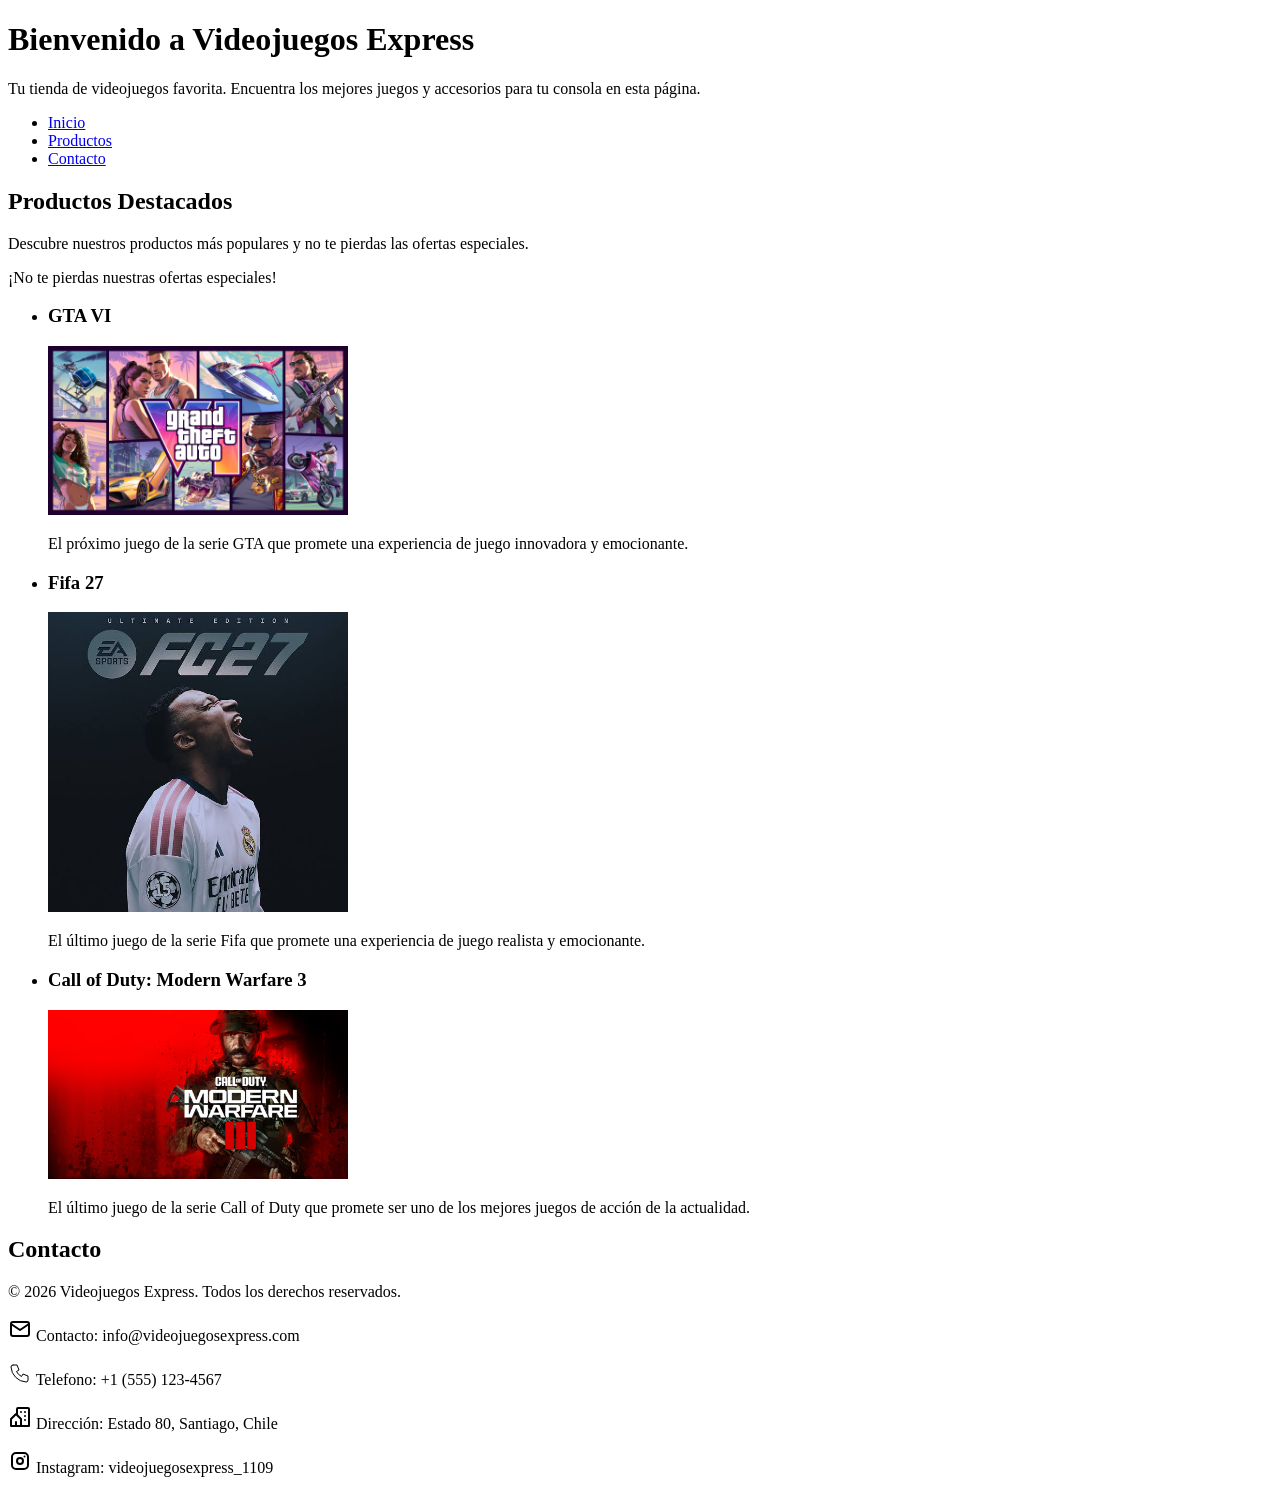
==== index.html @ a5ce564c "Primer commit" ====
<!DOCTYPE html>
<html lang="es">
<head>
    <meta charset="UTF-8">
    <meta name="description" content="Videojuegos Express - Tu tienda de videojuegos favorita">
    <title>Videojuegos Express</title>
</head>
<body>
    <header>
        <h1>Bienvenido a Videojuegos Express</h1>
        <p>Tu tienda de videojuegos favorita. Encuentra los mejores juegos y 
        accesorios para tu consola en esta página.</p>
        <nav>
            <ul>
                <li><a href="index.html" target="_blank">Inicio</a></li>
                <li><a href="productos.html" target="_blank">Productos</a></li>
                <li><a href="contacto.html" target="_blank"> Contacto</a></li>
            </ul>
        </nav>
    </header>

    <main>
        <section>
        <h2>Productos Destacados</h2>
        <p>Descubre nuestros productos más populares y no te pierdas las ofertas especiales.</p>
        <p>¡No te pierdas nuestras ofertas especiales!</p>
            <ul>
                <li>
                    <h3>GTA VI</h3>
                    <img src="./Imagenes/poster_full.0az_iud2g3y4j.avif" alt="GTA VI" width="300">
                    <p>El próximo juego de la serie GTA que promete una experiencia de juego innovadora y emocionante.</p>
                </li>

                <li>
                    <h3> Fifa 27</h3>
                    <img src="./Imagenes/images.jpg" alt="Fifa 27" width="300">
                    <p>El último juego de la serie Fifa que promete una experiencia de juego realista y emocionante.</p>
                </li>

                <li>
                    <h3>Call of Duty: Modern Warfare 3</h3>
                    <img src="./Imagenes/64ea9f0e-6c8f-44f9-8866-429edbad9784.jpg" alt="Call of Duty: Modern Warfare 3" width="300">
                    <p>El último juego de la serie Call of Duty que promete ser uno de los mejores juegos de acción de la actualidad.</p>
                </li>
            </ul>
        </section>
    </main>

    <footer>
        <header>
            <h2>Contacto</h2>
        </header>
        <p>&copy; 2026 Videojuegos Express. Todos los derechos reservados.</p>
        <p> <svg xmlns="http://www.w3.org/2000/svg" width="24" height="24" viewBox="0 0 24 24" fill="none" stroke="currentColor" stroke-width="2" stroke-linecap="round" stroke-linejoin="round" class="icon icon-tabler icons-tabler-outline icon-tabler-mail"><path stroke="none" d="M0 0h24v24H0z" fill="none" /><path d="M3 7a2 2 0 0 1 2 -2h14a2 2 0 0 1 2 2v10a2 2 0 0 1 -2 2h-14a2 2 0 0 1 -2 -2v-10" /><path d="M3 7l9 6l9 -6" /></svg> Contacto: info@videojuegosexpress.com</p>
        <p> <svg xmlns="http://www.w3.org/2000/svg" width="24" height="24" viewBox="0 0 24 24" fill="none" stroke="currentColor" stroke-width="1" stroke-linecap="round" stroke-linejoin="round" class="icon icon-tabler icons-tabler-outline icon-tabler-phone"><path stroke="none" d="M0 0h24v24H0z" fill="none" /><path d="M5 4h4l2 5l-2.5 1.5a11 11 0 0 0 5 5l1.5 -2.5l5 2v4a2 2 0 0 1 -2 2a16 16 0 0 1 -15 -15a2 2 0 0 1 2 -2" /></svg> Telefono: +1 (555) 123-4567</p>
        <p> <svg xmlns="http://www.w3.org/2000/svg" width="24" height="24" viewBox="0 0 24 24" fill="none" stroke="currentColor" stroke-width="2" stroke-linecap="round" stroke-linejoin="round" class="icon icon-tabler icons-tabler-outline icon-tabler-building-community"><path stroke="none" d="M0 0h24v24H0z" fill="none" /><path d="M8 9l5 5v7h-5v-4m0 4h-5v-7l5 -5m1 1v-6a1 1 0 0 1 1 -1h10a1 1 0 0 1 1 1v17h-8" /><path d="M13 7l0 .01" /><path d="M17 7l0 .01" /><path d="M17 11l0 .01" /><path d="M17 15l0 .01" /></svg> Dirección: Estado 80, Santiago, Chile</p>
        <p> <svg xmlns="http://www.w3.org/2000/svg" width="24" height="24" viewBox="0 0 24 24" fill="none" stroke="currentColor" stroke-width="2" stroke-linecap="round" stroke-linejoin="round" class="icon icon-tabler icons-tabler-outline icon-tabler-brand-instagram"><path stroke="none" d="M0 0h24v24H0z" fill="none" /><path d="M4 8a4 4 0 0 1 4 -4h8a4 4 0 0 1 4 4v8a4 4 0 0 1 -4 4h-8a4 4 0 0 1 -4 -4l0 -8" /><path d="M9 12a3 3 0 1 0 6 0a3 3 0 0 0 -6 0" /><path d="M16.5 7.5v.01" /></svg> Instagram: videojuegosexpress_1109</p>

    </footer>
    
</body>
</html>
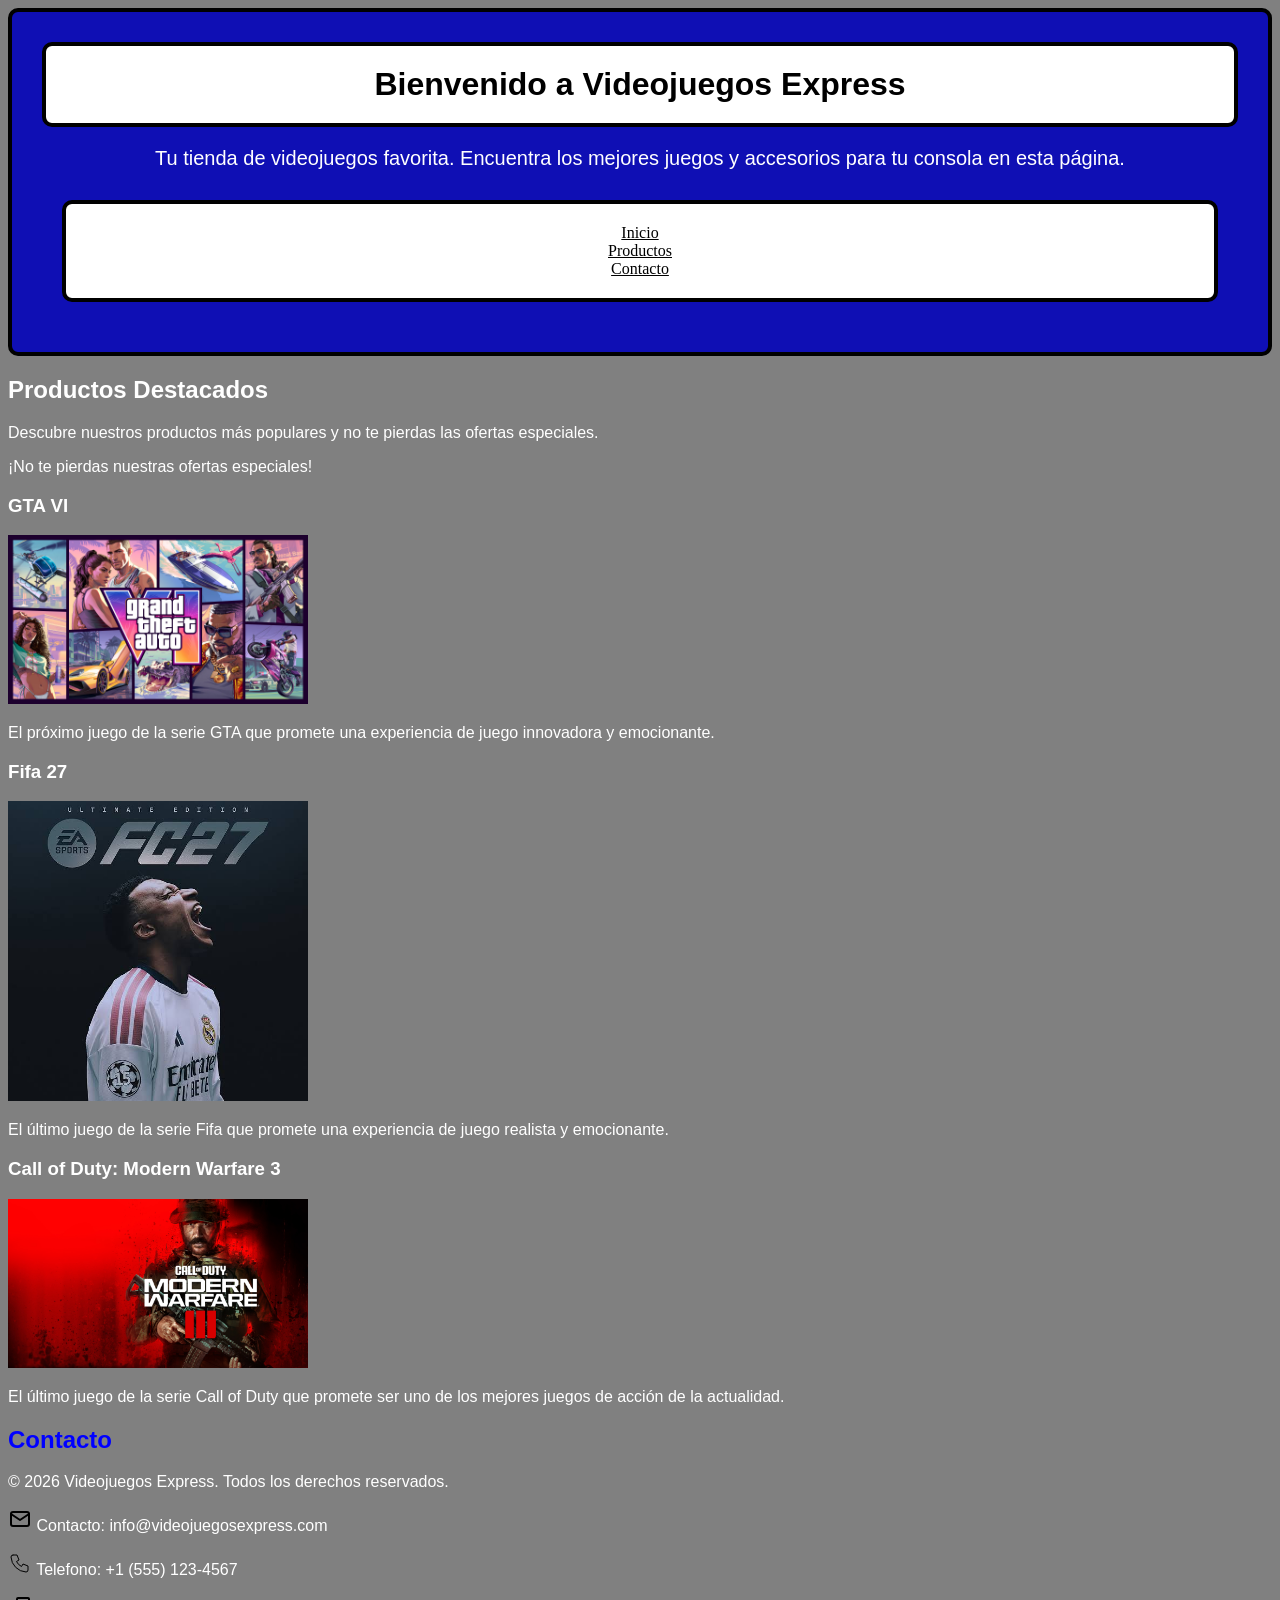
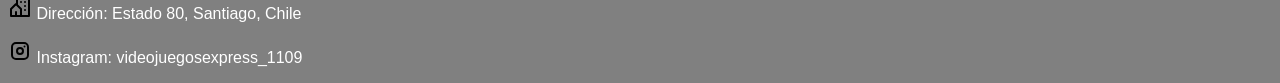
==== commit 7a06e849: "Semana 2" ====
--- a/index.html
+++ b/index.html
@@ -3,20 +3,25 @@
 <head>
     <meta charset="UTF-8">
     <meta name="description" content="Videojuegos Express - Tu tienda de videojuegos favorita">
+    <link rel="stylesheet" href="CSS/style.css">
     <title>Videojuegos Express</title>
 </head>
 <body>
     <header>
         <h1>Bienvenido a Videojuegos Express</h1>
-        <p>Tu tienda de videojuegos favorita. Encuentra los mejores juegos y 
+        <p class="description">Tu tienda de videojuegos favorita. Encuentra los mejores juegos y 
         accesorios para tu consola en esta página.</p>
+        <header class="navegador">
         <nav>
             <ul>
-                <li><a href="index.html" target="_blank">Inicio</a></li>
-                <li><a href="productos.html" target="_blank">Productos</a></li>
-                <li><a href="contacto.html" target="_blank"> Contacto</a></li>
+                <div>
+                <li><a href="index.html">Inicio</a></li>
+                </div>
+                <li><a href="productos.html" >Productos</a></li>
+                <li><a href="contacto.html"> Contacto</a></li>
             </ul>
         </nav>
+        </header>
     </header>
 
     <main>
@@ -31,7 +36,7 @@
                     <p>El próximo juego de la serie GTA que promete una experiencia de juego innovadora y emocionante.</p>
                 </li>
 
-                <li>
+                <li position="relative">
                     <h3> Fifa 27</h3>
                     <img src="./Imagenes/images.jpg" alt="Fifa 27" width="300">
                     <p>El último juego de la serie Fifa que promete una experiencia de juego realista y emocionante.</p>
@@ -47,14 +52,12 @@
     </main>
 
     <footer>
-        <header>
-            <h2>Contacto</h2>
-        </header>
+            <h2 id="titulo-footer">Contacto</h2>
         <p>&copy; 2026 Videojuegos Express. Todos los derechos reservados.</p>
-        <p> <svg xmlns="http://www.w3.org/2000/svg" width="24" height="24" viewBox="0 0 24 24" fill="none" stroke="currentColor" stroke-width="2" stroke-linecap="round" stroke-linejoin="round" class="icon icon-tabler icons-tabler-outline icon-tabler-mail"><path stroke="none" d="M0 0h24v24H0z" fill="none" /><path d="M3 7a2 2 0 0 1 2 -2h14a2 2 0 0 1 2 2v10a2 2 0 0 1 -2 2h-14a2 2 0 0 1 -2 -2v-10" /><path d="M3 7l9 6l9 -6" /></svg> Contacto: info@videojuegosexpress.com</p>
-        <p> <svg xmlns="http://www.w3.org/2000/svg" width="24" height="24" viewBox="0 0 24 24" fill="none" stroke="currentColor" stroke-width="1" stroke-linecap="round" stroke-linejoin="round" class="icon icon-tabler icons-tabler-outline icon-tabler-phone"><path stroke="none" d="M0 0h24v24H0z" fill="none" /><path d="M5 4h4l2 5l-2.5 1.5a11 11 0 0 0 5 5l1.5 -2.5l5 2v4a2 2 0 0 1 -2 2a16 16 0 0 1 -15 -15a2 2 0 0 1 2 -2" /></svg> Telefono: +1 (555) 123-4567</p>
-        <p> <svg xmlns="http://www.w3.org/2000/svg" width="24" height="24" viewBox="0 0 24 24" fill="none" stroke="currentColor" stroke-width="2" stroke-linecap="round" stroke-linejoin="round" class="icon icon-tabler icons-tabler-outline icon-tabler-building-community"><path stroke="none" d="M0 0h24v24H0z" fill="none" /><path d="M8 9l5 5v7h-5v-4m0 4h-5v-7l5 -5m1 1v-6a1 1 0 0 1 1 -1h10a1 1 0 0 1 1 1v17h-8" /><path d="M13 7l0 .01" /><path d="M17 7l0 .01" /><path d="M17 11l0 .01" /><path d="M17 15l0 .01" /></svg> Dirección: Estado 80, Santiago, Chile</p>
-        <p> <svg xmlns="http://www.w3.org/2000/svg" width="24" height="24" viewBox="0 0 24 24" fill="none" stroke="currentColor" stroke-width="2" stroke-linecap="round" stroke-linejoin="round" class="icon icon-tabler icons-tabler-outline icon-tabler-brand-instagram"><path stroke="none" d="M0 0h24v24H0z" fill="none" /><path d="M4 8a4 4 0 0 1 4 -4h8a4 4 0 0 1 4 4v8a4 4 0 0 1 -4 4h-8a4 4 0 0 1 -4 -4l0 -8" /><path d="M9 12a3 3 0 1 0 6 0a3 3 0 0 0 -6 0" /><path d="M16.5 7.5v.01" /></svg> Instagram: videojuegosexpress_1109</p>
+        <p> <svg xmlns="http://www.w3.org/2000/svg" width="24" height="24" viewBox="0 0 24 24" fill="none" stroke="black" stroke-width="2" stroke-linecap="round" stroke-linejoin="round" class="icon icon-tabler icons-tabler-outline icon-tabler-mail"><path stroke="none" d="M0 0h24v24H0z" fill="none" /><path d="M3 7a2 2 0 0 1 2 -2h14a2 2 0 0 1 2 2v10a2 2 0 0 1 -2 2h-14a2 2 0 0 1 -2 -2v-10" /><path d="M3 7l9 6l9 -6" /></svg> Contacto: info@videojuegosexpress.com</p>
+        <p> <svg xmlns="http://www.w3.org/2000/svg" width="24" height="24" viewBox="0 0 24 24" fill="none" stroke="black" stroke-width="1" stroke-linecap="round" stroke-linejoin="round" class="icon icon-tabler icons-tabler-outline icon-tabler-phone"><path stroke="none" d="M0 0h24v24H0z" fill="none" /><path d="M5 4h4l2 5l-2.5 1.5a11 11 0 0 0 5 5l1.5 -2.5l5 2v4a2 2 0 0 1 -2 2a16 16 0 0 1 -15 -15a2 2 0 0 1 2 -2" /></svg> Telefono: +1 (555) 123-4567</p>
+        <p> <svg xmlns="http://www.w3.org/2000/svg" width="24" height="24" viewBox="0 0 24 24" fill="none" stroke="black" stroke-width="2" stroke-linecap="round" stroke-linejoin="round" class="icon icon-tabler icons-tabler-outline icon-tabler-building-community"><path stroke="none" d="M0 0h24v24H0z" fill="none" /><path d="M8 9l5 5v7h-5v-4m0 4h-5v-7l5 -5m1 1v-6a1 1 0 0 1 1 -1h10a1 1 0 0 1 1 1v17h-8" /><path d="M13 7l0 .01" /><path d="M17 7l0 .01" /><path d="M17 11l0 .01" /><path d="M17 15l0 .01" /></svg> Dirección: Estado 80, Santiago, Chile</p>
+        <p> <svg xmlns="http://www.w3.org/2000/svg" width="24" height="24" viewBox="0 0 24 24" fill="none" stroke="black" stroke-width="2" stroke-linecap="round" stroke-linejoin="round" class="icon icon-tabler icons-tabler-outline icon-tabler-brand-instagram"><path stroke="none" d="M0 0h24v24H0z" fill="none" /><path d="M4 8a4 4 0 0 1 4 -4h8a4 4 0 0 1 4 4v8a4 4 0 0 1 -4 4h-8a4 4 0 0 1 -4 -4l0 -8" /><path d="M9 12a3 3 0 1 0 6 0a3 3 0 0 0 -6 0" /><path d="M16.5 7.5v.01" /></svg> Instagram: videojuegosexpress_1109</p>
 
     </footer>
     
--- a/CSS/style.css
+++ b/CSS/style.css
@@ -0,0 +1,70 @@
+h1{
+    color: black;
+    font-family: Arial, Helvetica, sans-serif, sans-serif;
+    padding: 20px ;
+    border: 4px solid black;
+    background-color: white;
+    border-radius: 10px;
+    margin: 10px;
+    box-sizing: border-box;
+}
+
+a{
+    color: black;
+}
+
+ul{
+    list-style: none;
+    padding: 0;
+    margin: 0;
+}
+
+
+body{
+    background-color: grey;
+}
+
+header{
+    background-color: rgba(9, 9, 184, 0.944);
+    color: white;
+    padding: 20px;
+    text-align: center;
+    border: 4px solid black;
+    border-radius: 10px;    
+    box-sizing: border-box;
+
+}
+
+.navegador{
+    background-color: white;
+    color:black;
+    padding: 20px;
+    text-align: center;
+    margin: 30px;
+}
+
+#titulo-footer{
+    color: blue;
+    font-family: Arial, Helvetica, sans-serif;
+}
+
+p{
+    color: white;
+    font-family: Arial, Helvetica, sans-serif;
+}
+
+p.description{
+    color: white;
+    font-family: Arial, Helvetica, sans-serif;
+    font-size: 20px;
+}
+
+h2{
+    color: white;
+    font-family: Arial, Helvetica, sans-serif;
+}
+
+h3{
+    color: white;
+    font-family: Arial, Helvetica, sans-serif;
+}
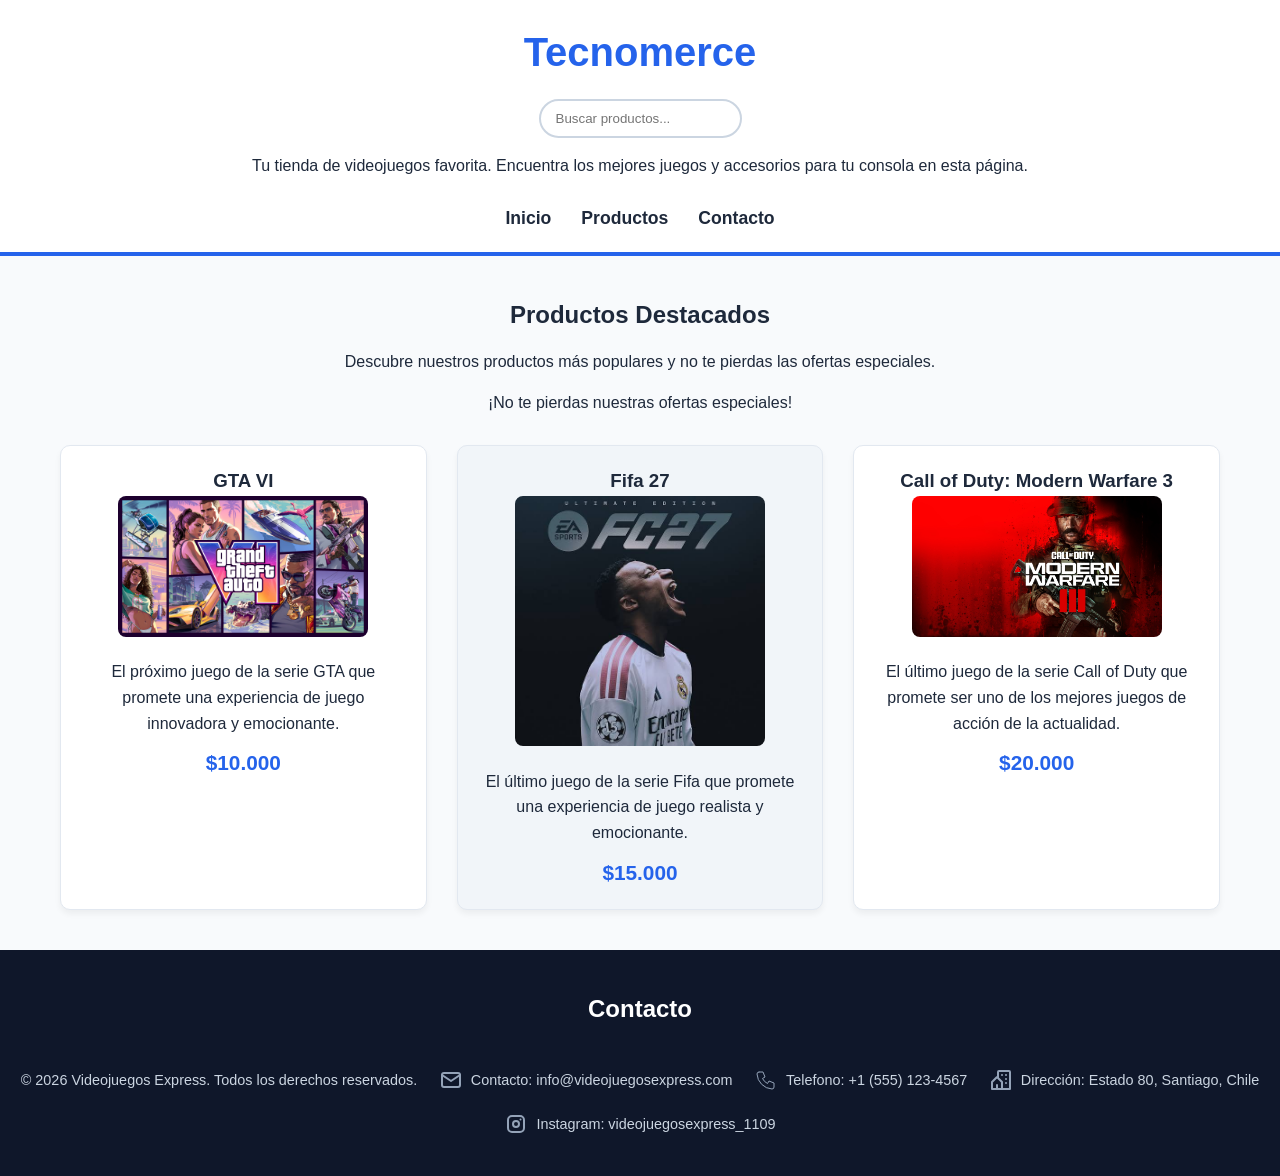
==== commit b07a029f: "Sumativa 1" ====
--- a/index.html
+++ b/index.html
@@ -2,26 +2,29 @@
 <html lang="es">
 <head>
     <meta charset="UTF-8">
-    <meta name="description" content="Videojuegos Express - Tu tienda de videojuegos favorita">
+    <meta name="description" content="Tecnomerce - Tu tienda de tecnología en línea. Encuentra los mejores productos y ofertas en nuestra tienda.">
     <link rel="stylesheet" href="CSS/style.css">
     <title>Videojuegos Express</title>
 </head>
 <body>
     <header>
-        <h1>Bienvenido a Videojuegos Express</h1>
+        <h1>Tecnomerce</h1>
+        <div>
+            <span>
+                <form>
+                    <input type="text" placeholder="Buscar productos...">
+                </form>
+            </span>
+        </div>
         <p class="description">Tu tienda de videojuegos favorita. Encuentra los mejores juegos y 
         accesorios para tu consola en esta página.</p>
-        <header class="navegador">
-        <nav>
+        <nav class="menu">
             <ul>
-                <div>
                 <li><a href="index.html">Inicio</a></li>
-                </div>
-                <li><a href="productos.html" >Productos</a></li>
-                <li><a href="contacto.html"> Contacto</a></li>
+                <li><a href="productos.html">Productos</a></li>
+                <li><a href="contacto.html">Contacto</a></li>
             </ul>
         </nav>
-        </header>
     </header>
 
     <main>
@@ -32,20 +35,23 @@
             <ul>
                 <li>
                     <h3>GTA VI</h3>
-                    <img src="./Imagenes/poster_full.0az_iud2g3y4j.avif" alt="GTA VI" width="300">
+                    <img src="./Imagenes/poster_full.0az_iud2g3y4j.avif" alt="GTA VI" width="200">
                     <p>El próximo juego de la serie GTA que promete una experiencia de juego innovadora y emocionante.</p>
+                    <p class="precio">$10.000</p>
                 </li>
 
-                <li position="relative">
+                <li>
                     <h3> Fifa 27</h3>
-                    <img src="./Imagenes/images.jpg" alt="Fifa 27" width="300">
+                    <img src="./Imagenes/images.jpg" alt="Fifa 27" width="200" height="170">
                     <p>El último juego de la serie Fifa que promete una experiencia de juego realista y emocionante.</p>
+                    <p class="precio">$15.000</p>
                 </li>
 
                 <li>
                     <h3>Call of Duty: Modern Warfare 3</h3>
                     <img src="./Imagenes/64ea9f0e-6c8f-44f9-8866-429edbad9784.jpg" alt="Call of Duty: Modern Warfare 3" width="300">
                     <p>El último juego de la serie Call of Duty que promete ser uno de los mejores juegos de acción de la actualidad.</p>
+                    <p class="precio">$20.000</p>
                 </li>
             </ul>
         </section>
--- a/CSS/style.css
+++ b/CSS/style.css
@@ -1,70 +1,258 @@
-h1{
-    color: black;
-    font-family: Arial, Helvetica, sans-serif, sans-serif;
-    padding: 20px ;
-    border: 4px solid black;
-    background-color: white;
+/* =========================================
+1. RESET BÁSICO Y TIPOGRAFÍA
+   ========================================= */
+* {
+    box-sizing: border-box;
+    margin: 0;
+    padding: 0;
+}
+
+body {
+    background-color: #f8fafc; 
+    color: #1e293b; 
+    font-family: 'Segoe UI', Roboto, Helvetica, Arial, sans-serif;
+    line-height: 1.6;
+}
+
+/* =========================================
+   2. HEADER Y NAVEGACIÓN (FLEXBOX)
+   ========================================= */
+header {
+    background-color: #ffffff;
+    padding: 20px 40px;
+    border-bottom: 4px solid #2563eb;
+    display: flex;
+    flex-direction: column;
+    align-items: center;
+    gap: 15px; /* Espacio entre título, buscador y texto */
+    text-align: center;
+}
+
+header h1 {
+    color: #2563eb;
+    font-size: 2.5rem;
+}
+
+/* Formulario de búsqueda */
+header div span form {
+    display: flex;
+    justify-content: center;
+}
+
+header input[type="text"] {
+    padding: 10px 15px;
+    border: 2px solid #cbd5e1;
+    border-radius: 25px;
+    width: 100%;
+    max-width: 350px;
+    transition: border-color 0.3s;
+}
+
+/* Selector de estado */
+header input[type="text"]:focus {
+    border-color: #2563eb;
+    outline: none;
+}
+
+nav ul {
+    list-style-type: none;
+    display: flex;
+    justify-content: center;
+    gap: 30px; /* Separación horizontal entre links */
+    padding-top: 10px;
+}
+
+nav ul li a {
+    text-decoration: none;
+    color: #1e293b;
+    font-weight: bold;
+    font-size: 1.1rem;
+    transition: color 0.3s ease;
+}
+
+/* Selector :hover */
+nav ul li a:hover {
+    color: #2563eb;
+    text-decoration: underline;
+}
+
+/* =========================================
+   3. SECCIÓN DE PRODUCTOS (CSS GRID)
+   ========================================= */
+main {
+    padding: 40px 20px;
+    max-width: 1200px;
+    margin: 0 auto; /* Centrar el contenido principal */
+}
+
+main section > h2, 
+main section > p {
+    text-align: center;
+    margin-bottom: 15px;
+}
+
+
+/* Contenedor Grid */
+main section ul {
+    display: grid;
+    grid-template-columns: repeat(3,1fr); /* 3 columnas iguales */
+    gap: 30px; /* Espacio entre tarjetas */
+    list-style: none;
+    margin-top: 30px;
+}
+
+/* Tarjetas de producto */
+main section ul li {
+    background-color: #ffffff;
+    border: 1px solid #e2e8f0;
     border-radius: 10px;
-    margin: 10px;
-    box-sizing: border-box;
-}
-
-a{
-    color: black;
-}
-
-ul{
-    list-style: none;
-    padding: 0;
-    margin: 0;
-}
-
-
-body{
-    background-color: grey;
-}
-
-header{
-    background-color: rgba(9, 9, 184, 0.944);
-    color: white;
     padding: 20px;
     text-align: center;
-    border: 4px solid black;
-    border-radius: 10px;    
-    box-sizing: border-box;
-
-}
-
-.navegador{
-    background-color: white;
-    color:black;
-    padding: 20px;
-    text-align: center;
-    margin: 30px;
-}
-
-#titulo-footer{
-    color: blue;
-    font-family: Arial, Helvetica, sans-serif;
-}
-
-p{
-    color: white;
-    font-family: Arial, Helvetica, sans-serif;
-}
-
-p.description{
-    color: white;
-    font-family: Arial, Helvetica, sans-serif;
-    font-size: 20px;
-}
-
-h2{
-    color: white;
-    font-family: Arial, Helvetica, sans-serif;
-}
-
-h3{
-    color: white;
-    font-family: Arial, Helvetica, sans-serif;
-}
+    box-shadow: 0 4px 6px rgba(0,0,0,0.05);
+    transition: transform 0.3s ease, box-shadow 0.3s ease;
+}
+
+/* Selector :nth-child (aplica un color de fondo distinto a tarjetas pares) */
+main section ul li:nth-child(even) {
+    background-color: #f1f5f9;
+}
+
+/* Selector :hover para las tarjetas */
+main section ul li:hover {
+    transform: translateY(-8px);
+    box-shadow: 0 10px 20px rgba(0,0,0,0.15);
+}
+
+/* Adaptar imágenes al Grid */
+main section ul li img {
+    width: 100%;
+    max-width: 250px;
+    height: auto;
+    border-radius: 8px;
+    margin-bottom: 15px;
+}
+
+/* =========================================
+   4. FOOTER (FLEXBOX)
+   ========================================= */
+footer {
+    background-color: #0f172a;
+    color: #cbd5e1;
+    padding: 40px 20px;
+    display: flex;
+    flex-wrap: wrap; /* Permite que los elementos bajen si no hay espacio */
+    justify-content: space-around;
+    align-items: center;
+    gap: 20px;
+}
+
+#titulo-footer {
+    color: #ffffff;
+    width: 100%;
+    text-align: center;
+    margin-bottom: 20px;
+}
+
+footer p {
+    display: flex;
+    align-items: center;
+    gap: 8px; /* Espacio entre el icono SVG y el texto */
+    font-size: 0.9rem;
+}
+
+footer svg {
+    stroke: #94a3b8; /* Darle color gris a los íconos */
+}
+
+/* =========================================
+    5. MEDIA QUERIES (RESPONSIVE DESIGN)
+   ========================================= */
+
+/* Para Tablets y pantallas medianas */
+@media (max-width: 900px) {
+    main section ul {
+        grid-template-columns: repeat(2, 1fr); /* Pasa a 2 columnas */
+    }
+}
+
+/* Para Dispositivos Móviles */
+@media (max-width: 600px) {
+    header {
+        padding: 15px;
+    }
+    
+    nav ul {
+        flex-direction: column; /* Apila los links de navegación */
+        gap: 15px;
+    }
+
+    main section ul {
+        grid-template-columns: 1fr; /* Pasa a 1 sola columna */
+    }
+
+    footer {
+        flex-direction: column; /* Apila la información de contacto */
+        text-align: center;
+    }
+}
+
+/* =========================================
+6. ESTILOS (PÁGINA DE CONTACTO)
+   ========================================= */
+
+.contenedor-contacto {
+    max-width: 700px;
+}
+
+.contenedor-contacto h2 {
+    color: #2563eb;
+    margin-bottom: 10px;
+}
+
+/* Usamos Flexbox para apilar las tarjetas con una separación uniforme */
+.tarjetas-contacto {
+    display: flex;
+    flex-direction: column;
+    gap: 15px;
+    margin-top: 25px;
+}
+
+/* Estilo para cada tarjeta individual */
+.tarjeta {
+    display: flex;
+    align-items: center; /* Alinea el ícono y el texto verticalmente */
+    gap: 20px; /* Separación entre el ícono y el texto */
+    background-color: #ffffff;
+    padding: 20px 25px;
+    border: 1px solid #e2e8f0;
+    border-radius: 13px;
+    box-shadow: 0 4px 6px rgba(0,0,0,0.05);
+    font-size: 1.1rem;
+    font-weight: 500;
+    transition: all 0.3s ease; /* Transición suave para el efecto hover */
+}
+
+/* Selector :hover - Mueve la tarjeta hacia la derecha al pasar el ratón */
+.tarjeta:hover {
+    transform: translateX(10px); 
+    box-shadow: 0 8px 15px rgba(0,0,0,0.1);
+    border-color: #2563eb; /* Borde azul al interactuar */
+}
+
+/* Le damos el color azul de tu marca a los íconos SVG y los hacemos un poco más grandes */
+.tarjeta svg {
+    stroke: #2563eb; 
+    flex-shrink: 0;
+    width: 30px;
+    height: 30px;
+}
+
+/* =========================================
+7. ESTILOS DE PRECIO (PRODUCTOS)
+   ========================================= */
+.precio {
+    font-size: 1.3rem;
+    font-weight: bold;
+    color: #2563eb; /* El mismo azul de tu marca */
+    margin-top: 10px;
+}
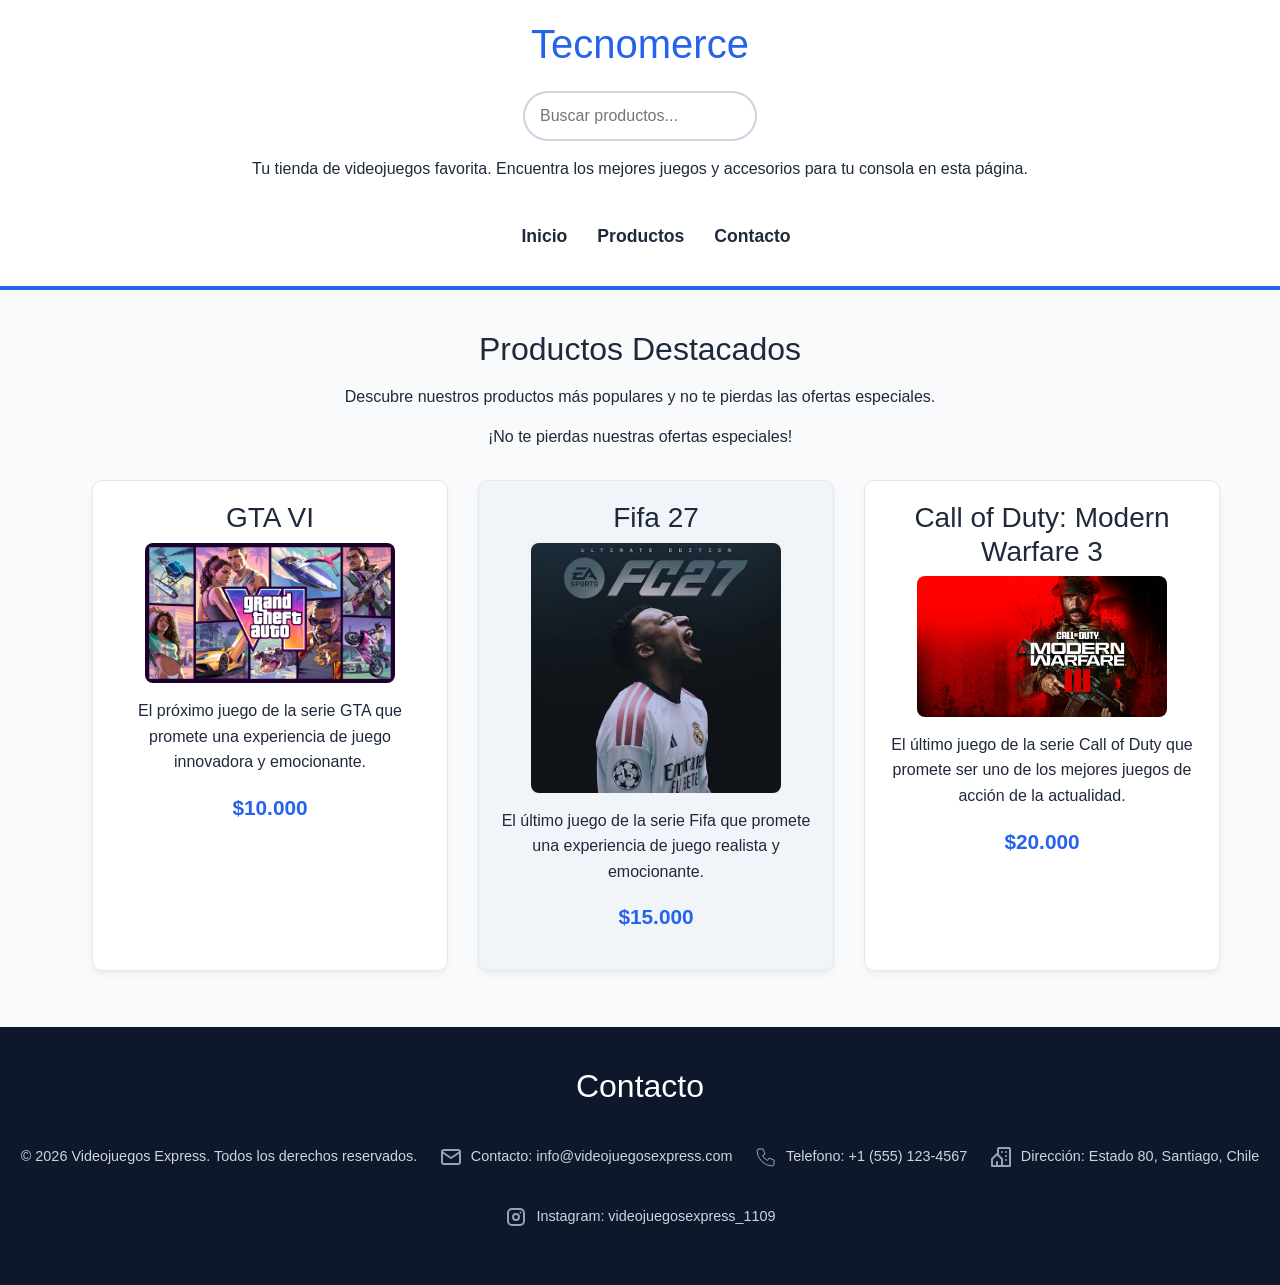
==== commit d6951f86: "Cambios en index" ====
--- a/index.html
+++ b/index.html
@@ -2,9 +2,11 @@
 <html lang="es">
 <head>
     <meta charset="UTF-8">
+    <meta name="viewport" content="width=device-width, initial-scale=1.0">
     <meta name="description" content="Tecnomerce - Tu tienda de tecnología en línea. Encuentra los mejores productos y ofertas en nuestra tienda.">
+    <title>Videojuegos Express</title>
+    <link href="https://cdn.jsdelivr.net/npm/bootstrap@5.3.8/dist/css/bootstrap.min.css" rel="stylesheet">
     <link rel="stylesheet" href="CSS/style.css">
-    <title>Videojuegos Express</title>
 </head>
 <body>
     <header>
@@ -66,6 +68,6 @@
         <p> <svg xmlns="http://www.w3.org/2000/svg" width="24" height="24" viewBox="0 0 24 24" fill="none" stroke="black" stroke-width="2" stroke-linecap="round" stroke-linejoin="round" class="icon icon-tabler icons-tabler-outline icon-tabler-brand-instagram"><path stroke="none" d="M0 0h24v24H0z" fill="none" /><path d="M4 8a4 4 0 0 1 4 -4h8a4 4 0 0 1 4 4v8a4 4 0 0 1 -4 4h-8a4 4 0 0 1 -4 -4l0 -8" /><path d="M9 12a3 3 0 1 0 6 0a3 3 0 0 0 -6 0" /><path d="M16.5 7.5v.01" /></svg> Instagram: videojuegosexpress_1109</p>
 
     </footer>
-    
+    <script src="https://cdn.jsdelivr.net/npm/bootstrap@5.3.8/dist/js/bootstrap.bundle.min.js"></script>
 </body>
 </html>
